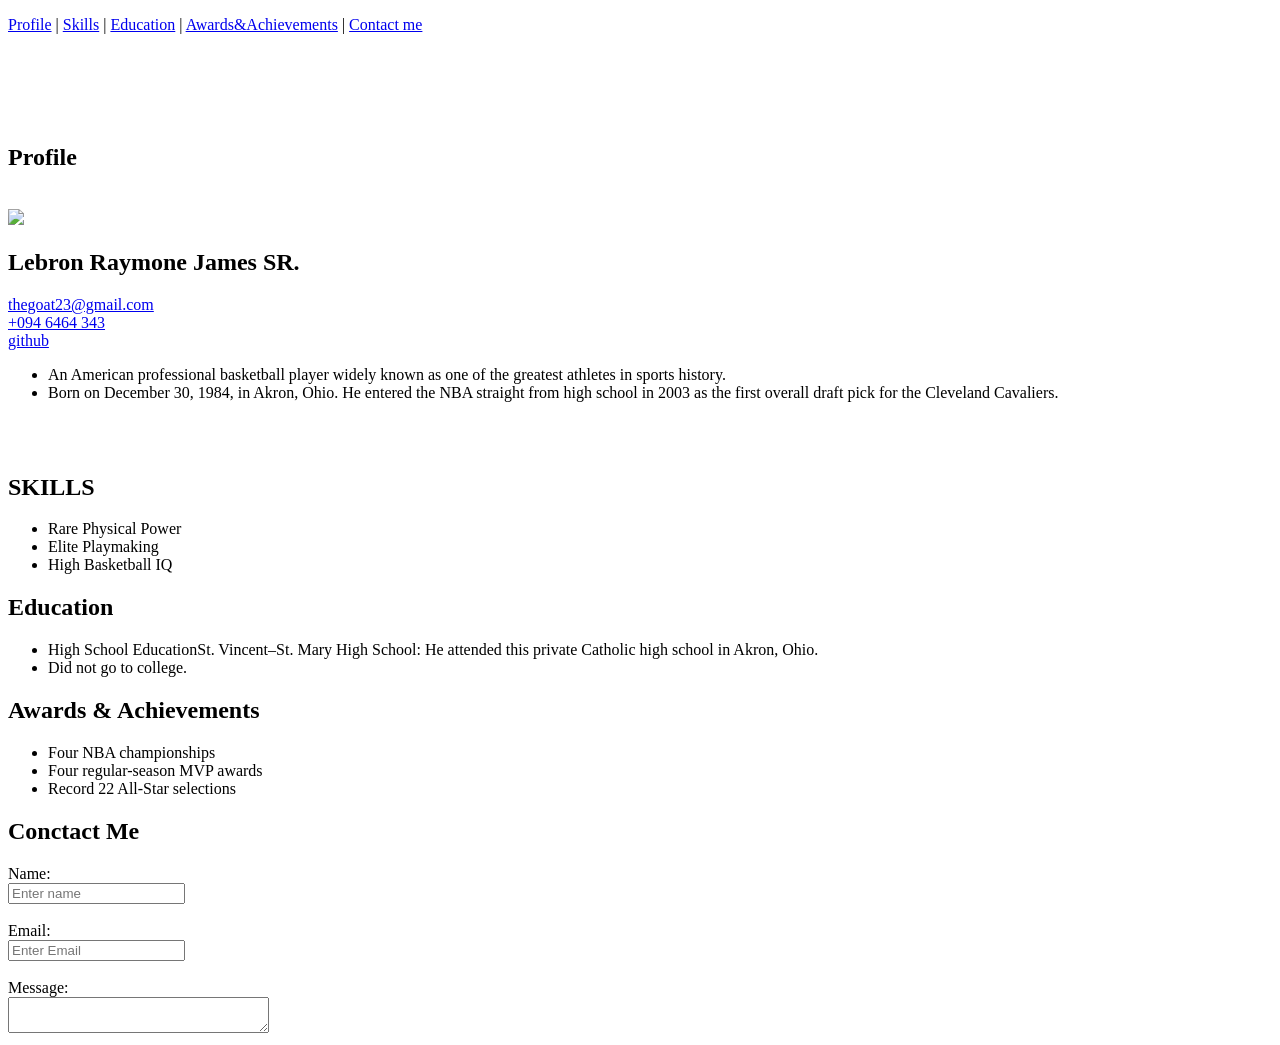
==== PRIN135-PrelimExam.html @ fedab2bb "Prelim Exam" ====
<!DOCTYPE html>
<html lang = "en">

<head>
    <figure>
    <title>PRIN135-PrelimExam</title>
    <meta CHARSET ="UTF-8" />
    </figure>
</head>

    <body>
        <nav>
    <a href ="#profile">Profile</a>
    |
    <a href ="#skills">Skills</a>
    |
    <a href ="#education">Education</a>
    |
    <a href ="#awards&achievements">Awards&Achievements</a>
    |
    <a href ="#contactme">Contact me</a>
    
    <br>
    </nav>
    <section id="profile">
        <br>
        <br>
        <br>
        <br>
        <br>
        
     <h2> Profile</h2>    
        <br> 
    <img width = 350 src = "https://cdn.nba.com/headshots/nba/latest/1040x760/2544.png"> </img>
    <h2> Lebron Raymone James SR. </h2>
    <a href ="email"> thegoat23@gmail.com </a>
    <br>
    <a href ="tel"> +094 6464 343</a>
    <br>
     <a href ="https://github.com/punch-13">github</a>
    <ul>
        <li> An American professional basketball player widely known as one of the greatest athletes in sports history.</li>
        <li>Born on December 30, 1984, in Akron, Ohio. He entered the NBA straight from high school in 2003 as the first overall draft pick for the Cleveland Cavaliers.</li>
    </ul>
    <br>

    
    </section>

    <section id="skills">
        <br>
        <h2> SKILLS </h2>
        <ul>
            <li>Rare Physical Power</li>
            <li>Elite Playmaking</li>
            <li>High Basketball IQ</li>
        </ul>
        </section>

    <section id="education">
        <h2> Education</h2>
        <ul>
            <li>High School EducationSt. Vincent–St. Mary High School: He attended this private Catholic high school in Akron, Ohio.</li>
            <li>Did not go to college.</li>
        </ul>
        </section>

        <section id="awards&achievements">
        <h2> Awards & Achievements</h2>
        <ul>
            <li>Four NBA championships</li>
            <li>Four regular-season MVP awards</li>
            <li>Record 22 All-Star selections</li>
        </section>

        <section id="contactme">
        <h2> Conctact Me</h2>
        <h>Name:</h>
        <br>
        <input type ="textarea" placeholder="Enter name">
        <br>
        <br>
        
        <h>Email:</h>
        <br>
        <input type ="textarea" placeholder = "Enter Email">
        <br>
        <br>

        <h>Message:</h>
        <br>
        <textarea row="60" cols = "30" placeholder="Enter your message">
          </textarea>
        

        </section>


</body>

</html>
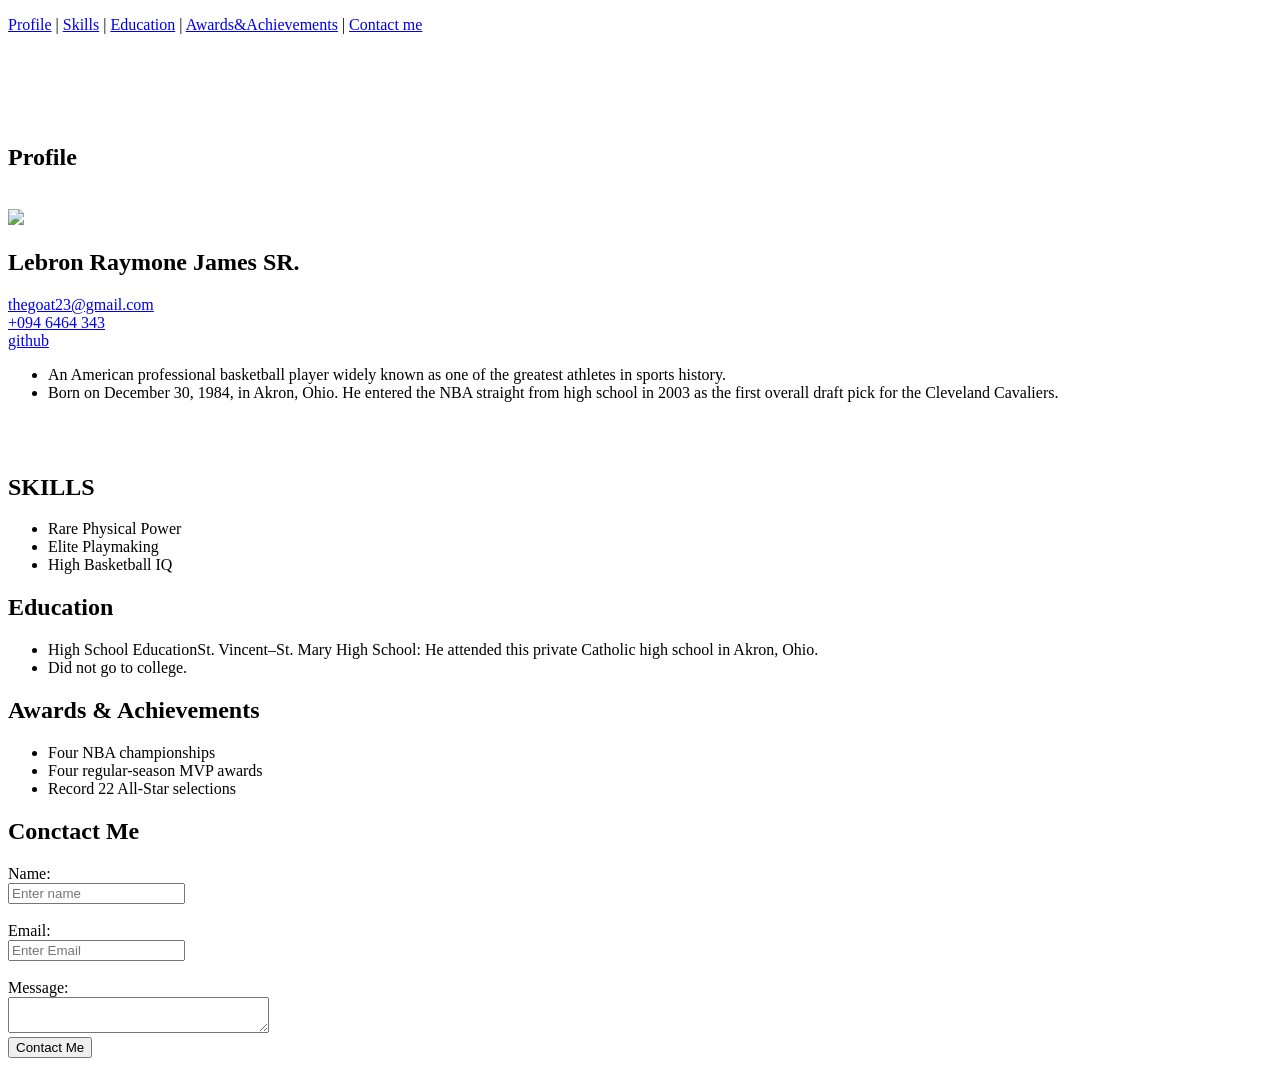
==== commit ad93a057: "button added" ====
--- a/PRIN135-PrelimExam.html
+++ b/PRIN135-PrelimExam.html
@@ -91,6 +91,8 @@
         <br>
         <textarea row="60" cols = "30" placeholder="Enter your message">
           </textarea>
+          <br>
+        <button type ="submit">Contact Me</button>
         
 
         </section>
